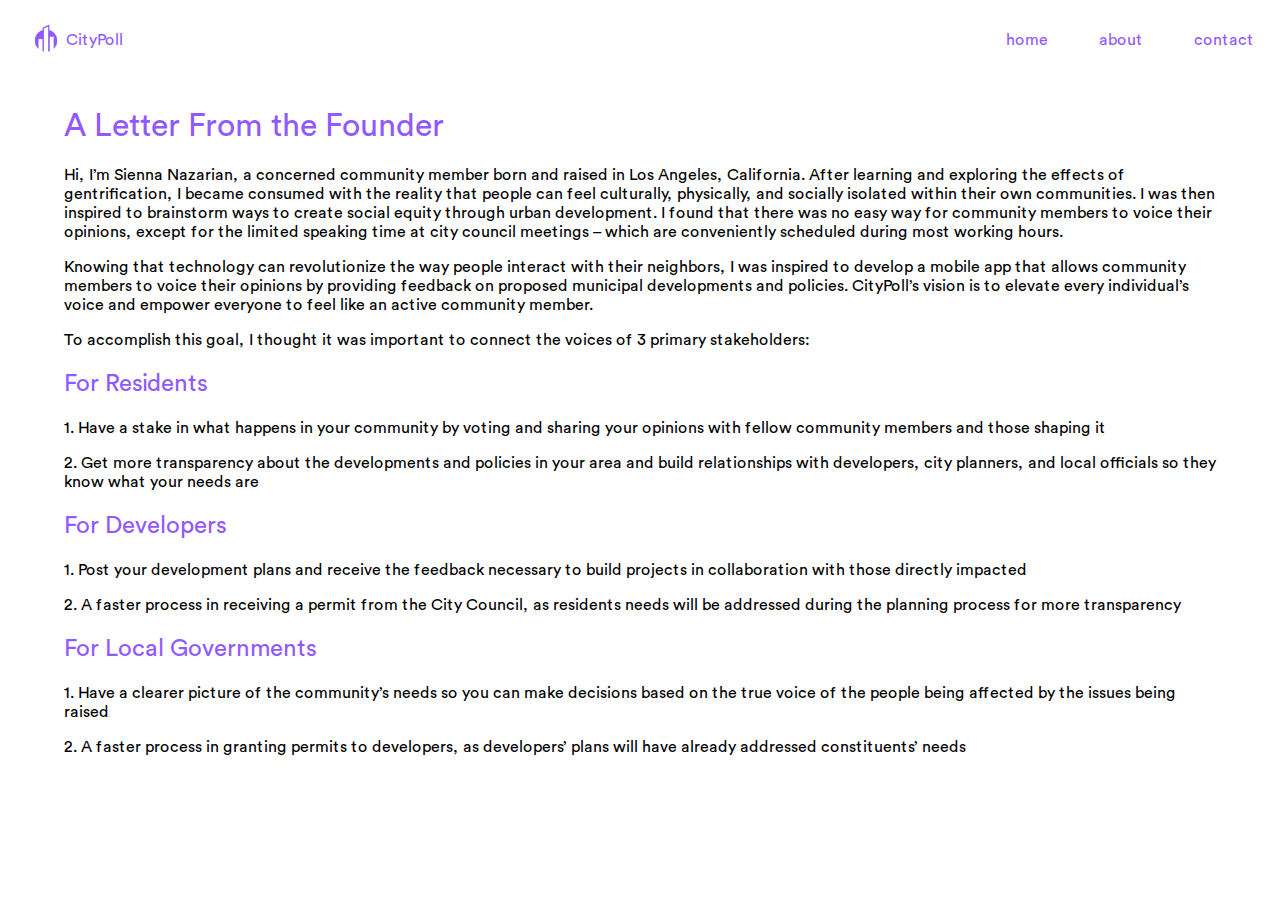
==== about.html @ 738ffe5d "v1" ====
<!DOCTYPE html>
<html>

<head>
  <meta charset="utf-8">
  <title>CityPoll</title>
  <link rel="stylesheet" href="styles.css">
  <meta name="viewport" content="width=device-width, initial-scale=1">
</head>

<body>
  <div class="main-container-about">
    <div class="hero-container">
      <div class="nav-container">
        <div class="nav-left">
          <a href="index.html"><img class="icon" src="assets/icon.png" alt=""></a>
          <a href="index.html"><h4 class="menu-title">CityPoll</h4></a>
        </div>
        <div class="nav-right">
          <h4 class="menu-item"><a href="index.html">home</a></h4>
          <h4 class="menu-item"><a href="about.html">about</a></h4>
          <h4 class="menu-item"><a href="contact.html">contact</a></h4>
        </div>
      </div>
      <div class="about-body-container">
        <h1 class="about-sub">A Letter From the Founder</h1>
        <p class="about-body-main">Hi, I’m Sienna Nazarian, a concerned community member born and raised in Los Angeles, California. After learning and exploring the effects of gentrification, I became consumed with the reality that people can feel culturally, physically,
          and socially isolated within their own communities. I was then inspired to brainstorm ways to create social equity through urban development.
          I found that there was no easy way for community members to voice their opinions, except for the limited speaking time at city council meetings – which are conveniently scheduled during most working hours.
        </p>
        <p>Knowing that technology can revolutionize the way people interact with their neighbors, I was inspired to develop a mobile app that allows community members to voice their opinions by providing feedback on proposed municipal developments
        and policies.
        CityPoll’s vision is to elevate every individual’s voice and empower everyone to feel like an active community member.
        </p>
        <p>To accomplish this goal, I thought it was important to connect the voices of 3 primary stakeholders:</p>
        <h2 class="about-sub">For Residents</h2>
        <p class="about-body-main">1. Have a stake in what happens in your community by voting and sharing your opinions with fellow community members and those shaping it</p>
        <p class="about-body-main">2. Get more transparency about the developments and policies in your area and build relationships with developers, city planners, and local officials so they know what your needs are</p>
        <h2 class="about-sub">For Developers</h2>
        <p class="about-body-main">1. Post your development plans and receive the feedback necessary to build projects in collaboration with those directly impacted</p>
        <p class="about-body-main">2. A faster process in receiving a permit from the City Council, as residents needs will be addressed during the planning process for more transparency</p>
        <h2 class="about-sub">For Local Governments</h2>
        <p class="about-body-main">1. Have a clearer picture of the community’s needs so you can make decisions based on the true voice of the people being affected by the issues being raised</p>
        <p class="about-body-main">2. A faster process in granting permits to developers, as developers’ plans will have already  addressed constituents’ needs</p>
      </div>

    </div>
  </div>
</body>

</html>
---- styles.css ----
@font-face {
font-family: "CircularStd-Book";
src: url('fonts/CircularStd-Book.ttf') format('truetype');
/* font-weight: normal;
font-style: normal; */
}

/* @font-face {
  font-family: "CircularStd";
  src: url('fonts/CircularStd-Medium.ttf') format('truetype');
  font-weight: normal;
  font-style: normal;
}

@font-face {
  font-family: "CircularStd";
  src: url('fonts/CircularStd-Bold.ttf') format('truetype');
  font-weight: bold;
  font-style: normal;
}

@font-face {
  font-family: "CircularStd";
  src: url('fonts/CircularStd-Black.ttf') format('truetype');
  font-weight: bolder;
  font-style: normal;
} */

html, body {
  margin:0;
  padding:0;
  width:100%;
  font-family: 'CircularStd-Book', Arial, sans-serif;
  /* font-weight:  */
}

h1,h2,h3,h4,h5,h6 {
  font-weight: lighter;
}

a:hover, a:visited, a:link, a:active
{
    text-decoration: none;
    color: inherit;
}

.nav-container {
  height: 40px;
  padding: 0;
  margin: 0;
  margin-top: 20px;
  display: flex;
  align-items: center;
  justify-content: space-between;
}

.nav-right {
  padding: 0;
  margin: 0;
  display: flex;
}

.nav-left {
  padding: 0;
  margin: 0;
  display: flex;
  align-items: center;
  margin-left: 2vw;
}

.icon {
  height: 40px;
  width: auto;
}

.menu-item, .menu-title {
  padding: 0;
  margin: 0;
  color: #915AFE;
}

.menu-item {
  margin-left: 2vw;
  margin-right: 2vw;
}

/* HERO */

.hero-container {
  display: flex;
  flex-flow: column;
  height: 100vh;
}

.hero-body-container {
  display: flex;
  align-items: center;
  justify-content: center;
  flex: 1;
}

.hero-body-text-container {
  margin-left: 15vw;
  margin-right: 100px;
  flex: 3;
  /* max-width: 500px; */
}

.hero-body-text-action-container {
  background-color: #915AFE;
  color: #ffffff;
  border-radius: 1000px;
  padding: 10px;
  padding-left: 30px;
  padding-right: 30px;
  margin: 0;
  display: inline-block;
}

.hero-body-text-action {
  padding: 0;
  margin: 0;
  color: #ffffff;
}

.hero-body-image-container {
  margin-right: 15vw;
  flex: 2;
  display: flex;
  align-items: center;
  justify-content: center;
}

.hero-body-image {
  max-height: 60vh;
  max-width: 100%;
  display: block;
}

/* EXPERIENCE */

.experience-container {
  display: flex;
  flex-flow: column;
  height: 100vh;
}

.experience-body-container {
  display: flex;
  align-items: center;
  justify-content: center;
  flex: 1;
}

.experience-body-text-container {
  margin-right: 15vw;
  margin-left: 100px;
  flex: 3;
}

.experience-body-header-text {
  color: #915AFE;
}

.experience-body-image-container {
  margin-left: 15vw;
  flex: 2;
  display: flex;
  align-items: center;
  justify-content: center;
  padding: 0;
}

.experience-body-image {
  max-height: 70vh;
  max-width: 100%;
  display: block;
}

/* FEATURES */

.features-container {
  display: flex;
  flex-flow: column;
  height: 100vh;
}

.features-body-container {
  display: flex;
  align-items: center;
  justify-content: center;
  flex: 1;
}

.features-body-text-container {
  margin-left: 15vw;
  margin-right: 100px;
  flex: 3;
}

.features-body-text {
  margin: 0;
  margin-top: 12px;
  padding: 0;
}

.features-body-header-text {
  margin-bottom: 12px;
  color: #915AFE;
}

.features-body-image-container {
  margin-right: 15vw;
  flex: 2;
  display: flex;
  align-items: center;
  justify-content: center;
  padding: 0;
}

.features-body-image {
  max-height: 70vh;
  max-width: 100%;
  display: block;
}

/* PHONE */

.mobile-container {
  display: flex;
  flex-flow: row;
  height: 100vh;
  align-items: center;
  justify-content: space-evenly;
}

.mobile-img-container {
  /* flex: 1; */
  display: flex;
  flex-direction: column;
  align-items: center;
  justify-content: center;
  margin-left: 10px;
  margin-right: 10px;
  padding: 0;
}

.mobile-img {
  max-height: 85vh;
  max-width: 100%;
  display: block;
}

.mobile-text {
  padding: 0;
  margin: 0;
  margin-bottom: 20px;
  font-size: 22px;
}

/* BENEFITS */

.benefits-container {
  display: flex;
  flex-flow: column;
  padding-left: 15vw;
  padding-right: 15vw;
  /* height: 100vh; */
  text-align: center;
}

/* CONTACT */

.contact-container {
  position: relative;
  height: 100vh;
  display: flex;
  align-items: center;
  justify-content: center;
}

.contact-body-text-container {
  margin-left: 15vw;
  margin-right: 100px;
  flex: 1;
  /* max-width: 500px; */
}

.contact-body-text-action-container {
  background-color: #915AFE;
  color: #ffffff;
  border-radius: 1000px;
  padding: 10px;
  padding-left: 30px;
  padding-right: 30px;
  margin: 0;
  display: inline-block;
}

.contact-body-text-action {
  padding: 0;
  margin: 0;
  color: #ffffff;
}

.contact-body-image-container {
  /* position: relative; */
  width: 40vw;
  margin: 0;
  margin-right: 0;
  /* background-color: blue; */
}

.contact-body-image {
  position: absolute;
  right: 0px;
  bottom: 0px;
  z-index: -1;
  max-height: 80%;
  max-width: 100%;
  /* display: block; */
}

.hero-body-bottom-web {
  visibility: visible;
  text-align: center;
  position: absolute;
  bottom: 10px;
  /* transform: translateX(-50%); */
}

.hero-body-bottom-mobile {
  visibility: hidden;
  text-align: center;
  position: absolute;
  bottom: 10px;
}

/* ------------------------------------------------------------- */

/* MOBILE */
@media only screen and (max-width: 800px) {

  .founder-name {
    align-self: center;
    text-align: center;
  }

  .nav-right {
    margin-right: 10px;
  }

  .nav-left {
    margin-left: 10px;
  }

  .hero-body-container {
    flex-direction: column-reverse;
    padding-left: 50px;
    padding-right: 50px;
    align-items: center;
  }

  .hero-body-text {
    text-align: center;
  }

  .hero-body-text-container {
    margin-left: 0;
    margin-right: 0;
    flex: 1;
    display: flex;
    flex-direction: column;
  }

  .hero-body-text-action-container {
    align-self: center;
  }

  .hero-body-text-action {
    text-align: center;
  }

  .hero-body-image-container {
    margin: 0;
    padding: 0;
    flex:1;
    margin-bottom: 20px;
    align-items: flex-end;
    align-self: center;
  }

  .hero-body-image {
    max-height: 25vh;
    max-width: 100%;
    display: block;
  }

  .experience-body-container {
    flex-direction: column;
    padding-left: 50px;
    padding-right: 50px;
    align-items: center;
  }

  .experience-body-text {
    text-align: center;
  }

  .experience-body-text-container {
    margin-left: 0;
    margin-right: 0;
    flex: 1;
    display: flex;
    flex-direction: column;
  }

  .experience-body-header-text {
    padding: 0;
    margin: 0;
    text-align: center;
  }

  .experience-body-image-container {
    margin: 0;
    padding: 0;
    flex:1;
    margin-bottom: 20px;
    align-items: flex-end;
    align-self: center;
  }

  .experience-body-text {
    font-size: 1.3em;
  }

  .experience-body-image {
    max-height: 40vh;
    max-width: 100%;
    display: block;
  }

  .features-body-container {
    flex-direction: column-reverse;
    padding-left: 50px;
    padding-right: 50px;
    align-items: center;
    justify-content: center;
  }

  .features-body-text {
    text-align: center;
    margin: 0;
    margin-top: 15px;
  }

  .features-body-text-container {
    margin-left: 0;
    margin-right: 0;
    flex: 1;
    display:flex;
    flex-direction: column;
  }

  .features-body-header-text {
    padding: 0;
    margin-bottom: 8px;
    text-align: center;
  }

  .features-body-image-container {
    margin: 0;
    padding: 0;
    flex:1;
    margin-bottom: 20px;
    align-items: flex-end;
    align-self: center;
  }

  .features-body-text {
    font-size: 1.2em;
  }

  .features-body-image {
    max-height: 40vh;
    max-width: 100%;
    display: block;
  }

  .benefits-container {
    /* height: 100vh; */
    /* background-color: #915AFE; */
    /* padding-top: 10vh; */
    font-size: 0.7em;
  }

  .mobile-container {
    display: flex;
    flex-flow: column;
    height: 300vh;
    /* align-items: center;
    justify-content: flex-start; */
  }

  .contact-container {
    position: relative;
    height: 100vh;
    display: flex;
    flex-direction: column;
    align-items: center;
    justify-content: center;
    margin: 0;
    padding: 0;
  }

  .contact-body-text-container {
    margin: 0;
    flex: 1;
    margin-left: 70px;
    margin-right: 70px;
    display: flex;
    flex-direction: column;
    justify-content: center;
    align-items: center;
    /* max-width: 500px; */
  }

  .contact-body-text {
    text-align: center;
  }

  .contact-body-text-action-container {
    align-self: center;
  }

  .contact-body-text-action {
    text-align: center;
  }

  .contact-body-image-container {
    margin: 0;
    margin-right: 0;
    align-items: center;
    margin-top: 180px;

  }

  .contact-body-image {
    /* content: url("assets/asset-1.png"); */
    align-self: center;
    position: absolute;
    /* transform: translate(-50%, 100px); */
    bottom: 0px;
    /* left: 50%; */
    max-height: 40%;
    max-width: 100%;
  }

  .hero-body-bottom-web {
    visibility: hidden;
  }

  .hero-body-bottom-mobile {
    visibility: visible;
    align-self: flex-start;
    text-align: left;
    margin-left: 40px;
    width: 100px;
    font-size: 12px;
  }
}

/* OTHER PAGES */

.about-body-container {
  flex: 1;
  padding: 0;
  margin-top: 2vw;
  margin-left: 5vw;
  margin-right: 5vw;
}

.about-body-main {
  /* padding-right: 40vw; */
}

.about-sub {
  color: #915AFE;
}

.contact-top-bar {
  display: flex;
  justify-content: space-between;
  height: auto;
}

.founder-name {
  text-align: left;
}

.contact-body-text-action-two {
  margin-top: 4px;
  margin-bottom: 4px;
}
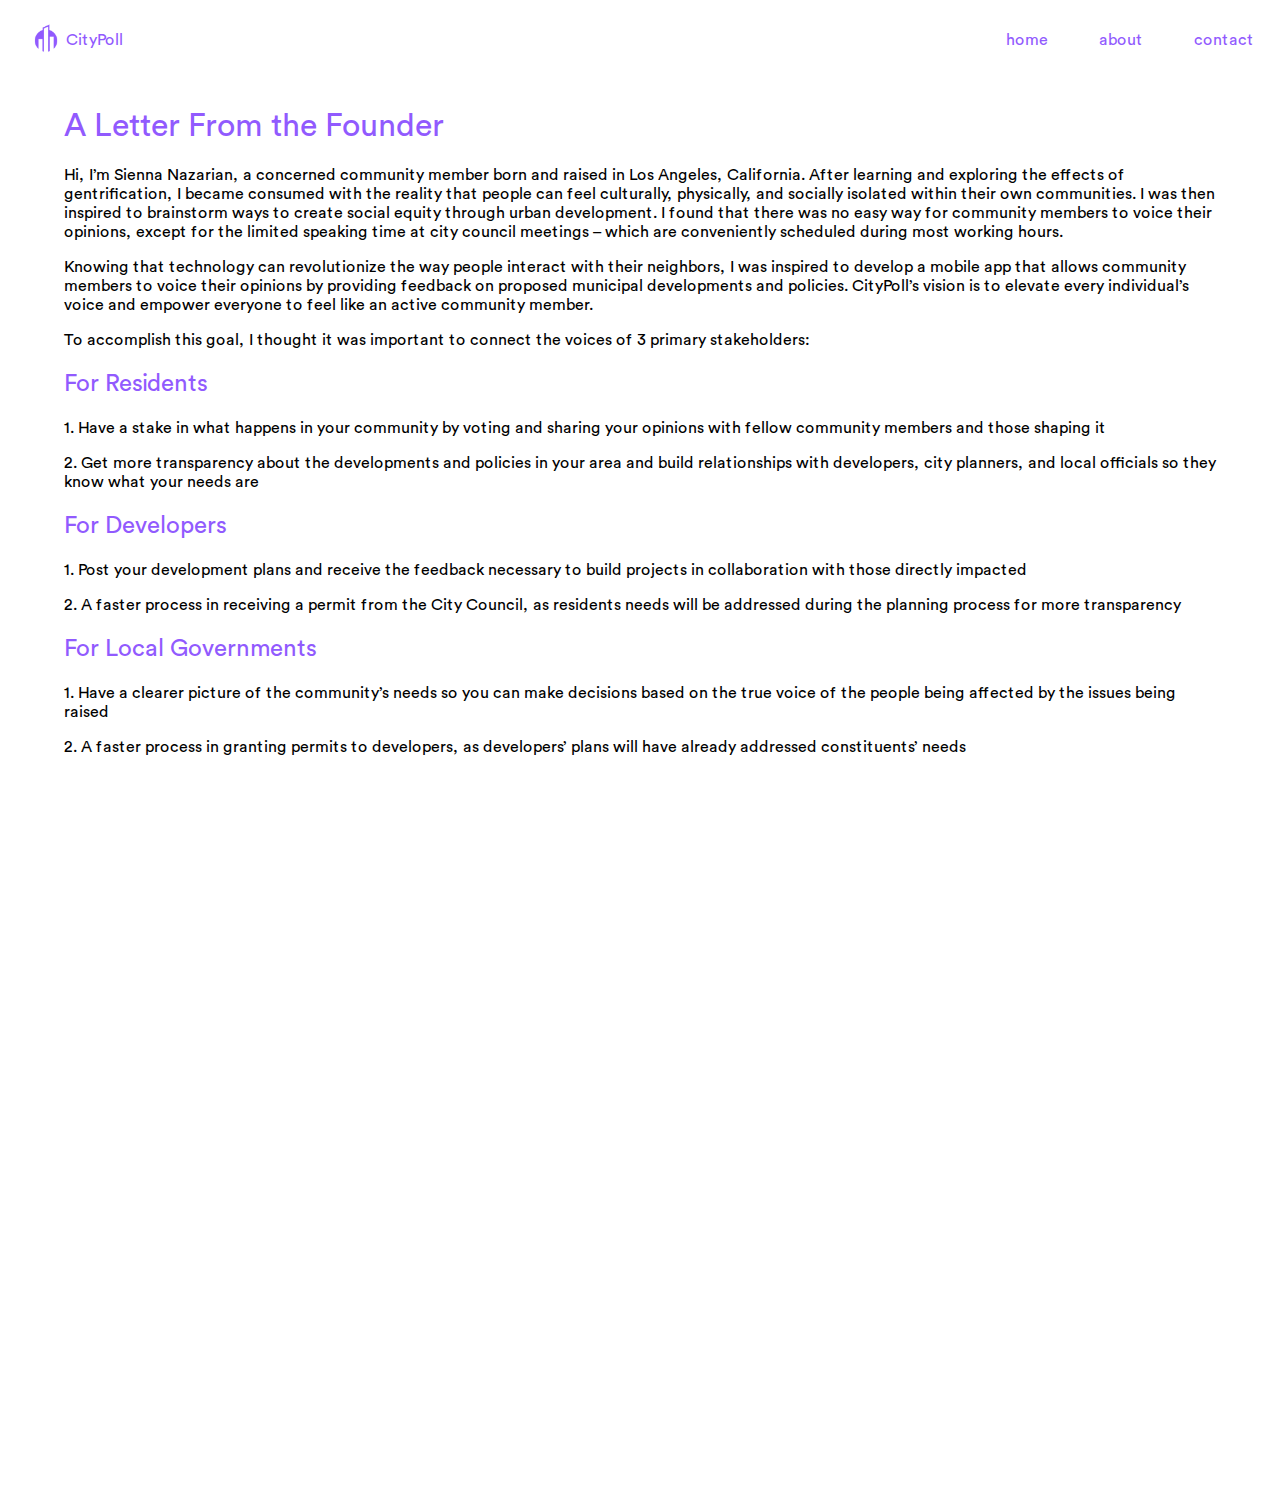
==== commit 48c15b35: "video and favicon" ====
--- a/about.html
+++ b/about.html
@@ -1,51 +1,100 @@
 <!DOCTYPE html>
 <html>
+  <head>
+    <meta charset="utf-8" />
+    <title>CityPoll</title>
+    <link rel="stylesheet" href="styles.css" />
+    <meta name="viewport" content="width=device-width, initial-scale=1" />
+    <link rel="apple-touch-icon" sizes="180x180" href="/apple-touch-icon.png">
+    <link rel="icon" type="image/png" sizes="32x32" href="/favicon-32x32.png">
+    <link rel="icon" type="image/png" sizes="16x16" href="/favicon-16x16.png">
+    <link rel="manifest" href="/site.webmanifest">
+    <link rel="mask-icon" href="/safari-pinned-tab.svg" color="#9159fe">
+    <meta name="msapplication-TileColor" content="#da532c">
+    <meta name="theme-color" content="#ffffff">
+  </head>
 
-<head>
-  <meta charset="utf-8">
-  <title>CityPoll</title>
-  <link rel="stylesheet" href="styles.css">
-  <meta name="viewport" content="width=device-width, initial-scale=1">
-</head>
-
-<body>
-  <div class="main-container-about">
-    <div class="hero-container">
-      <div class="nav-container">
-        <div class="nav-left">
-          <a href="index.html"><img class="icon" src="assets/icon.png" alt=""></a>
-          <a href="index.html"><h4 class="menu-title">CityPoll</h4></a>
+  <body>
+    <div class="main-container-about">
+      <div class="hero-container" style="height: 100%;">
+        <div class="nav-container">
+          <div class="nav-left">
+            <a href="index.html"
+              ><img class="icon" src="assets/icon.png" alt=""
+            /></a>
+            <a href="index.html"><h4 class="menu-title">CityPoll</h4></a>
+          </div>
+          <div class="nav-right">
+            <h4 class="menu-item"><a href="index.html">home</a></h4>
+            <h4 class="menu-item"><a href="about.html">about</a></h4>
+            <h4 class="menu-item"><a href="contact.html">contact</a></h4>
+          </div>
         </div>
-        <div class="nav-right">
-          <h4 class="menu-item"><a href="index.html">home</a></h4>
-          <h4 class="menu-item"><a href="about.html">about</a></h4>
-          <h4 class="menu-item"><a href="contact.html">contact</a></h4>
+        <div class="about-body-container">
+          <h1 class="about-sub">A Letter From the Founder</h1>
+          <p class="about-body-main">
+            Hi, I’m Sienna Nazarian, a concerned community member born and
+            raised in Los Angeles, California. After learning and exploring the
+            effects of gentrification, I became consumed with the reality that
+            people can feel culturally, physically, and socially isolated within
+            their own communities. I was then inspired to brainstorm ways to
+            create social equity through urban development. I found that there
+            was no easy way for community members to voice their opinions,
+            except for the limited speaking time at city council meetings –
+            which are conveniently scheduled during most working hours.
+          </p>
+          <p>
+            Knowing that technology can revolutionize the way people interact
+            with their neighbors, I was inspired to develop a mobile app that
+            allows community members to voice their opinions by providing
+            feedback on proposed municipal developments and policies. CityPoll’s
+            vision is to elevate every individual’s voice and empower everyone
+            to feel like an active community member.
+          </p>
+          <p>
+            To accomplish this goal, I thought it was important to connect the
+            voices of 3 primary stakeholders:
+          </p>
+          <h2 class="about-sub">For Residents</h2>
+          <p class="about-body-main">
+            1. Have a stake in what happens in your community by voting and
+            sharing your opinions with fellow community members and those
+            shaping it
+          </p>
+          <p class="about-body-main">
+            2. Get more transparency about the developments and policies in your
+            area and build relationships with developers, city planners, and
+            local officials so they know what your needs are
+          </p>
+          <h2 class="about-sub">For Developers</h2>
+          <p class="about-body-main">
+            1. Post your development plans and receive the feedback necessary to
+            build projects in collaboration with those directly impacted
+          </p>
+          <p class="about-body-main">
+            2. A faster process in receiving a permit from the City Council, as
+            residents needs will be addressed during the planning process for
+            more transparency
+          </p>
+          <h2 class="about-sub">For Local Governments</h2>
+          <p class="about-body-main">
+            1. Have a clearer picture of the community’s needs so you can make
+            decisions based on the true voice of the people being affected by
+            the issues being raised
+          </p>
+          <p class="about-body-main">
+            2. A faster process in granting permits to developers, as
+            developers’ plans will have already addressed constituents’ needs
+          </p>
+          <div class="frame-container">
+            <iframe
+              src="https://drive.google.com/file/d/1ATAUggTPkfqbr0ZcY7_EbZlTDzUQ3Uxj/preview"
+              class="responsive-iframe"
+              allowfullscreen
+            ></iframe>
+          </div>
         </div>
       </div>
-      <div class="about-body-container">
-        <h1 class="about-sub">A Letter From the Founder</h1>
-        <p class="about-body-main">Hi, I’m Sienna Nazarian, a concerned community member born and raised in Los Angeles, California. After learning and exploring the effects of gentrification, I became consumed with the reality that people can feel culturally, physically,
-          and socially isolated within their own communities. I was then inspired to brainstorm ways to create social equity through urban development.
-          I found that there was no easy way for community members to voice their opinions, except for the limited speaking time at city council meetings – which are conveniently scheduled during most working hours.
-        </p>
-        <p>Knowing that technology can revolutionize the way people interact with their neighbors, I was inspired to develop a mobile app that allows community members to voice their opinions by providing feedback on proposed municipal developments
-        and policies.
-        CityPoll’s vision is to elevate every individual’s voice and empower everyone to feel like an active community member.
-        </p>
-        <p>To accomplish this goal, I thought it was important to connect the voices of 3 primary stakeholders:</p>
-        <h2 class="about-sub">For Residents</h2>
-        <p class="about-body-main">1. Have a stake in what happens in your community by voting and sharing your opinions with fellow community members and those shaping it</p>
-        <p class="about-body-main">2. Get more transparency about the developments and policies in your area and build relationships with developers, city planners, and local officials so they know what your needs are</p>
-        <h2 class="about-sub">For Developers</h2>
-        <p class="about-body-main">1. Post your development plans and receive the feedback necessary to build projects in collaboration with those directly impacted</p>
-        <p class="about-body-main">2. A faster process in receiving a permit from the City Council, as residents needs will be addressed during the planning process for more transparency</p>
-        <h2 class="about-sub">For Local Governments</h2>
-        <p class="about-body-main">1. Have a clearer picture of the community’s needs so you can make decisions based on the true voice of the people being affected by the issues being raised</p>
-        <p class="about-body-main">2. A faster process in granting permits to developers, as developers’ plans will have already  addressed constituents’ needs</p>
-      </div>
-
     </div>
-  </div>
-</body>
-
+  </body>
 </html>
--- a/styles.css
+++ b/styles.css
@@ -1,7 +1,7 @@
 @font-face {
-font-family: "CircularStd-Book";
-src: url('fonts/CircularStd-Book.ttf') format('truetype');
-/* font-weight: normal;
+  font-family: "CircularStd-Book";
+  src: url("fonts/CircularStd-Book.ttf") format("truetype");
+  /* font-weight: normal;
 font-style: normal; */
 }
 
@@ -26,22 +26,54 @@
   font-style: normal;
 } */
 
-html, body {
-  margin:0;
-  padding:0;
-  width:100%;
-  font-family: 'CircularStd-Book', Arial, sans-serif;
+html,
+body {
+  margin: 0;
+  padding: 0;
+  width: 100%;
+  font-family: "CircularStd-Book", Arial, sans-serif;
   /* font-weight:  */
 }
 
-h1,h2,h3,h4,h5,h6 {
+iframe {
+  border: 0;
+}
+
+.frame-container {
+  position: relative;
+  overflow: hidden;
+  width: 100%;
+  padding-top: 56.25%; /* 16:9 Aspect Ratio (divide 9 by 16 = 0.5625) */
+  margin-top: 40px;
+  margin-bottom: 40px;
+}
+
+/* Then style the iframe to fit in the container div with full height and width */
+.responsive-iframe {
+  position: absolute;
+  top: 0;
+  left: 0;
+  bottom: 0;
+  right: 0;
+  width: 100%;
+  height: 100%;
+}
+
+h1,
+h2,
+h3,
+h4,
+h5,
+h6 {
   font-weight: lighter;
 }
 
-a:hover, a:visited, a:link, a:active
-{
-    text-decoration: none;
-    color: inherit;
+a:hover,
+a:visited,
+a:link,
+a:active {
+  text-decoration: none;
+  color: inherit;
 }
 
 .nav-container {
@@ -73,10 +105,11 @@
   width: auto;
 }
 
-.menu-item, .menu-title {
-  padding: 0;
-  margin: 0;
-  color: #915AFE;
+.menu-item,
+.menu-title {
+  padding: 0;
+  margin: 0;
+  color: #915afe;
 }
 
 .menu-item {
@@ -107,7 +140,7 @@
 }
 
 .hero-body-text-action-container {
-  background-color: #915AFE;
+  background-color: #915afe;
   color: #ffffff;
   border-radius: 1000px;
   padding: 10px;
@@ -159,7 +192,7 @@
 }
 
 .experience-body-header-text {
-  color: #915AFE;
+  color: #915afe;
 }
 
 .experience-body-image-container {
@@ -206,7 +239,7 @@
 
 .features-body-header-text {
   margin-bottom: 12px;
-  color: #915AFE;
+  color: #915afe;
 }
 
 .features-body-image-container {
@@ -287,7 +320,7 @@
 }
 
 .contact-body-text-action-container {
-  background-color: #915AFE;
+  background-color: #915afe;
   color: #ffffff;
   border-radius: 1000px;
   padding: 10px;
@@ -340,7 +373,6 @@
 
 /* MOBILE */
 @media only screen and (max-width: 800px) {
-
   .founder-name {
     align-self: center;
     text-align: center;
@@ -384,7 +416,7 @@
   .hero-body-image-container {
     margin: 0;
     padding: 0;
-    flex:1;
+    flex: 1;
     margin-bottom: 20px;
     align-items: flex-end;
     align-self: center;
@@ -424,7 +456,7 @@
   .experience-body-image-container {
     margin: 0;
     padding: 0;
-    flex:1;
+    flex: 1;
     margin-bottom: 20px;
     align-items: flex-end;
     align-self: center;
@@ -458,7 +490,7 @@
     margin-left: 0;
     margin-right: 0;
     flex: 1;
-    display:flex;
+    display: flex;
     flex-direction: column;
   }
 
@@ -471,7 +503,7 @@
   .features-body-image-container {
     margin: 0;
     padding: 0;
-    flex:1;
+    flex: 1;
     margin-bottom: 20px;
     align-items: flex-end;
     align-self: center;
@@ -542,7 +574,6 @@
     margin-right: 0;
     align-items: center;
     margin-top: 180px;
-
   }
 
   .contact-body-image {
@@ -585,7 +616,7 @@
 }
 
 .about-sub {
-  color: #915AFE;
+  color: #915afe;
 }
 
 .contact-top-bar {
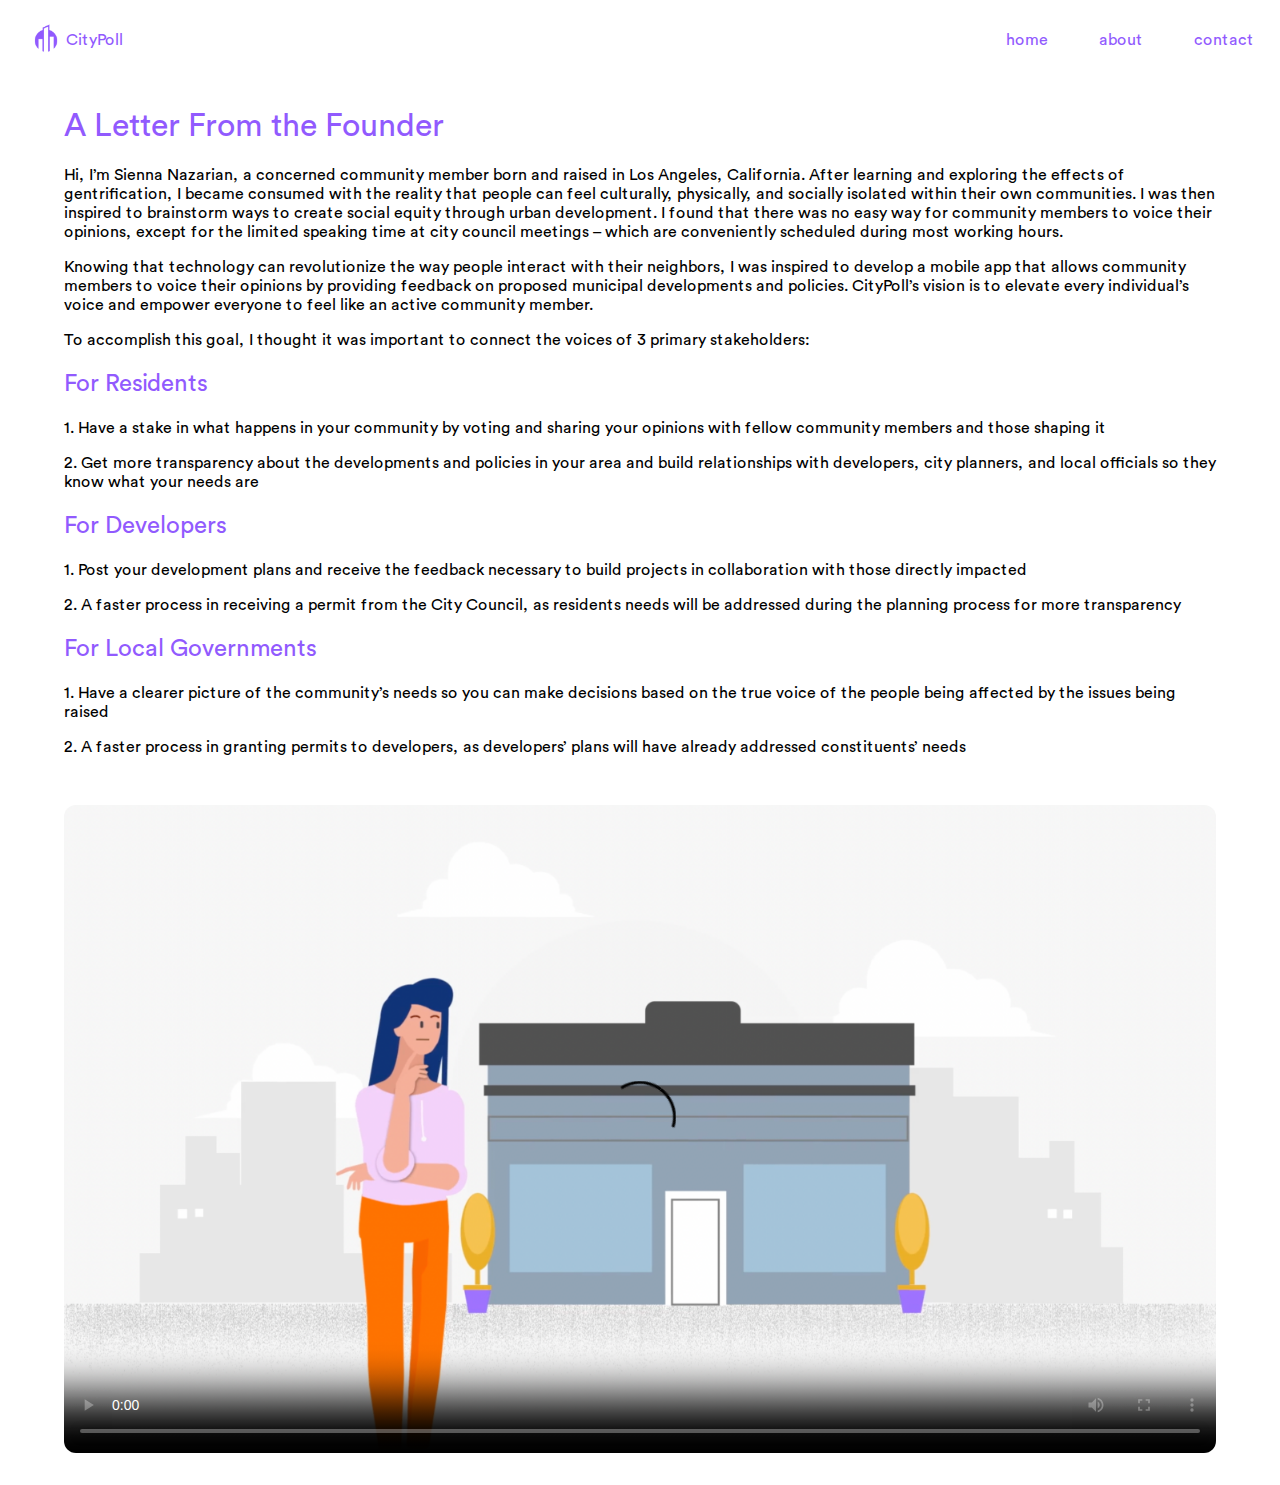
==== commit 279cab35: "New site" ====
--- a/about.html
+++ b/about.html
@@ -86,13 +86,14 @@
             2. A faster process in granting permits to developers, as
             developers’ plans will have already addressed constituents’ needs
           </p>
-          <div class="frame-container">
-            <iframe
-              src="https://drive.google.com/file/d/1ATAUggTPkfqbr0ZcY7_EbZlTDzUQ3Uxj/preview"
-              class="responsive-iframe"
-              allowfullscreen
-            ></iframe>
+          <div class="about-iframe-container">
+            <video class="hero-iframe" controls loop="" playsinline="" id="demo_video" poster="assets/cover.png">
+              <source src="assets/about-video.mov" type="video/mp4">
+            </video>
           </div>
+          <!-- <div class="frame-container">
+            <iframe class="responsive-iframe" src="https://www.youtube.com/embed/f61YKbAXgUs" title="YouTube video player" frameborder="0" allow="accelerometer; autoplay; clipboard-write; encrypted-media; gyroscope; picture-in-picture" allowfullscreen></iframe>
+          </div> -->
         </div>
       </div>
     </div>
--- a/styles.css
+++ b/styles.css
@@ -122,41 +122,107 @@
 .hero-container {
   display: flex;
   flex-flow: column;
+  min-height: 100vh;
+  margin-bottom: 2em;
+}
+
+.mission-container {
+  display: flex;
+  flex-flow: column;
   height: 100vh;
 }
 
 .hero-body-container {
   display: flex;
+  flex-direction: column;
   align-items: center;
   justify-content: center;
   flex: 1;
 }
 
-.hero-body-text-container {
+.hero-title {
+  margin-top: 2em;
+  margin-left:  15vw;
+  margin-right: 15vw;
+  margin-bottom: 0.75em;
+  text-align: center;
+  font-size: 3rem;
+  font-weight: 600;
+  max-width: 1100px;
+  /* font-family: "CircularStd-Medium", Arial, sans-serif; */
+}
+
+.hero-body-text-action-container {
+  margin-bottom: 4em;
+  background-color: rgba(145, 90, 254, 0.15);
+  color: #915afe;
+  border-radius: 1000px;
+  padding: 18px;
+  padding-left: 30px;
+  padding-right: 30px;
+  transition: all 0.15s ease-in;
+  /* display: inline-block; */
+}
+
+.hero-body-text-action-container:hover {
+  transform: scale(1.05);
+  transform: rotateZ(-1deg);
+  background: #915afe;
+  color: #fff;
+  cursor: pointer;
+  box-shadow: 0px 0px 10px rgba(145, 90, 254, 0.5);
+  transition: all 0.15s ease-in;
+}
+
+.hero-body-text-action {
+  font-size: 1rem;
+  padding: 0;
+  margin: 0;
+}
+
+.hero-iframe-container {
+  margin-left: 10vw;
+  margin-right: 10vw;
+  flex: 2;
+  display: flex;
+  align-items: center;
+  justify-content: center;
+}
+
+.about-iframe-container {
+  margin-left: 0;
+  margin-right: 0;
+  max-width: 100%;
+  margin-top: 3em;
+  display: flex;
+  align-items: center;
+  justify-content: center;
+}
+
+.hero-iframe {
+  width: 100% !important;
+  height: auto !important;
+  display: block;
+  margin: auto;
+  border-radius: 0.75em;
+  /* box-shadow: 0px 0px 40px rgba(0, 0, 0, 0); */
+}
+
+.mission-body-container {
+  display: flex;
+  align-items: center;
+  justify-content: center;
+  flex: 1;
+}
+
+.mission-body-text-container {
   margin-left: 15vw;
   margin-right: 100px;
   flex: 3;
   /* max-width: 500px; */
 }
 
-.hero-body-text-action-container {
-  background-color: #915afe;
-  color: #ffffff;
-  border-radius: 1000px;
-  padding: 10px;
-  padding-left: 30px;
-  padding-right: 30px;
-  margin: 0;
-  display: inline-block;
-}
-
-.hero-body-text-action {
-  padding: 0;
-  margin: 0;
-  color: #ffffff;
-}
-
-.hero-body-image-container {
+.mission-body-image-container {
   margin-right: 15vw;
   flex: 2;
   display: flex;
@@ -164,7 +230,7 @@
   justify-content: center;
 }
 
-.hero-body-image {
+.mission-body-image {
   max-height: 60vh;
   max-width: 100%;
   display: block;
